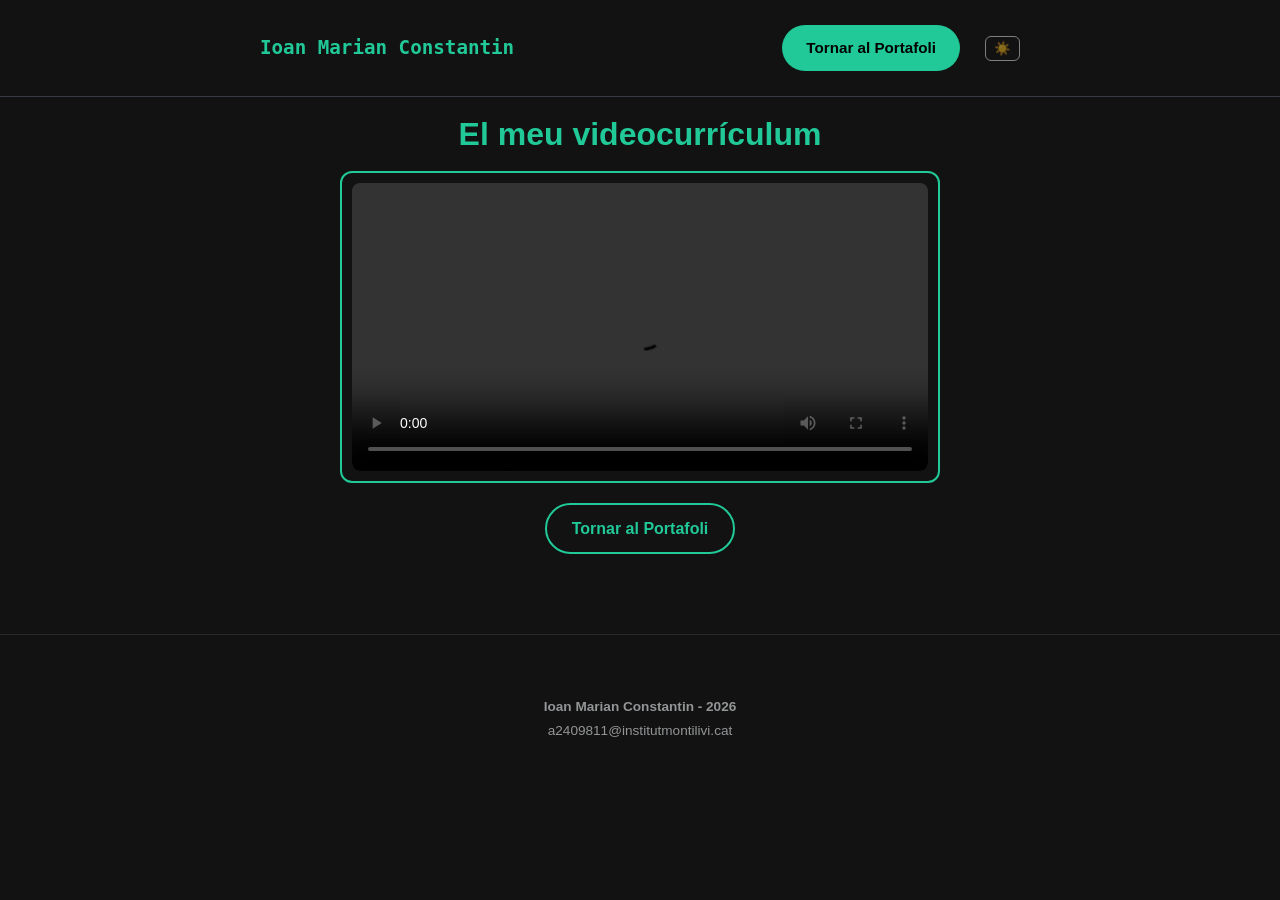
==== video.html @ 9d34d19d "Afegit el PDF del CV i configurada la descàrrega" ====
<!DOCTYPE html>
<html lang="ca" data-theme="dark">
<head>
    <meta charset="UTF-8">
    <meta name="viewport" content="width=device-width, initial-scale=1.0">
    <title>Videocurrículum | Ioan</title>
    <link rel="stylesheet" href="style.css">
    <style>
        .video-wrapper { 
            max-width: 600px; 
            margin: 0 auto; 
            padding: 0;
        }
        .btn-back-nav {
            background-color: var(--accent);
            color: #000;
            padding: 10px 24px;
            border-radius: 30px;
            text-decoration: none;
            font-weight: 600;
            font-size: 0.95rem;
            transition: all 0.3s ease;
            text-transform: none;
            display: inline-block;
            border: none;
        }
        .btn-back-nav:hover {
            opacity: 0.9;
            transform: translateY(-2px);
        }
        .nav-container { 
            display: flex; 
            justify-content: space-between; 
            align-items: center; 
        }
        ul { 
            list-style: none; 
            display: flex; 
            align-items: center; 
            gap: 15px; 
            margin: 0; 
            padding: 0; 
        }
        .card.bloc-destacat::before {
            display: none;
        }
    </style>
</head>
<body>
    <header>
        <div class="container nav-container">
            <div class="logo">Ioan Marian Constantin</div>
            <nav>
                <ul>
                    <li><a href="index.html" class="btn-back-nav">Tornar al Portafoli</a></li>
                    <li><button id="theme-btn" class="mode-toggle">🌓</button></li>
                </ul>
            </nav>
        </div>
    </header>

    <main class="container" style="text-align: center; padding: 10px 20px 40px 20px;">
        <h1 style="color: var(--accent); margin-bottom: 10px; text-transform: none;">El meu videocurrículum</h1>
        
        <div class="video-wrapper">
            <div class="card bloc-destacat" style="padding: 10px; border: 2px solid var(--accent); border-radius: 12px; margin-bottom: 0;">
                <video width="100%" controls style="border-radius: 8px; display: block;">
                    <source src="https://github.com/Ioan-Cons/ioan-cons.github.io/releases/download/v1.0/vIDEOcurriculum.mp4" type="video/mp4">
                    El teu navegador no suporta vídeos.
                </video>
            </div>
        </div>

        <div style="margin-top: 20px;">
            <a href="index.html" class="btn-secondary" style="display: inline-block; padding: 10px 25px; border-radius: 30px; text-decoration: none; text-transform: none;">
                Tornar al Portafoli
            </a>
        </div>
    </main>

    <footer>
        <div class="container">
            <p><strong>Ioan Marian Constantin - 2026</strong></p>
            <p>a2409811@institutmontilivi.cat</p>
        </div>
    </footer>

    <script>
        const btn = document.getElementById('theme-btn');
        const html = document.documentElement;
        const savedTheme = localStorage.getItem('theme') || 'dark';
        html.setAttribute('data-theme', savedTheme);
        btn.innerHTML = savedTheme === 'dark' ? '☀️' : '🌙';

        btn.addEventListener('click', () => {
            const currentTheme = html.getAttribute('data-theme');
            const newTheme = currentTheme === 'dark' ? 'light' : 'dark';
            html.setAttribute('data-theme', newTheme);
            localStorage.setItem('theme', newTheme);
            btn.innerHTML = newTheme === 'dark' ? '☀️' : '🌙';
        });
    </script>
</body>
</html>
---- style.css ----
:root[data-theme="light"] {
    --bg: #ffffff;
    --card: #f8f9fa;
    --text: #212529;
    --accent: #fd7e14;
    --border: #dee2e6;
}
:root[data-theme="dark"] {
    --bg: #121212;
    --card: #121212;  /* ABANS era #1e1e1e, ara és igual al fons (negre) */
    --text: #e9ecef;
    --accent: #20c997;
    --border: #343a40;
}

/* BASE */
* { 
    margin: 0; 
    padding: 0; 
    box-sizing: border-box; 
    transition: 0.2s ease; 
}

body { 
    font-family: 'Inter', sans-serif; 
    background-color: var(--bg); color: var(--text); line-height: 1.7; 
}

.container { 
    max-width: 800px; 
    margin: 0 auto; 
    padding: 0 20px; 
}

/* HEADER */
header { 
    padding: 25px 0; 
    background: var(--bg); 
    border-bottom: 1px solid var(--border); 
    position: sticky; 
    top: 0; z-index: 100; 
}

.nav-container { 
    display: flex; 
    justify-content: space-between; 
    align-items: center; 
}

.logo { 
    font-weight: 800; 
    font-size: 1.2rem; 
    color: var(--accent); 
    font-family: monospace; 
}

nav ul { 
    display: flex; 
    list-style: none; 
    gap: 25px; 
    align-items: center; 
}

nav a { 
    text-decoration: none; 
    color: var(--text); 
    font-weight: 600; 
    font-size: 0.8rem; 
    text-transform: uppercase; 
}

.mode-toggle { 
    background: none; 
    border: 1px solid var(--text); 
    color: var(--text); cursor: pointer; 
    padding: 4px 8px; border-radius: 
    6px; opacity: 0.5; 
}

#hero {
    padding: 30px 0 30px 0;
    display: flex;
    flex-direction: column;
    align-items: center; /* Centra tot el contingut del hero verticalment */
    text-align: center;  /* Centra el títol i el paràgraf */
}
#hero h1 { font-size: 3rem; font-weight: 800; }
#hero h1 span { color: var(--accent); }
#hero p { 
    font-size: 1.1rem; 
    opacity: 0.7; 
    margin: 0 auto 30px auto; /* Centra el bloc del paràgraf i dóna espai inferior */
    max-width: 700px;         /* Limita l'amplada perquè la lectura sigui més còmoda */
}

.card { 
    background: var(--card); /* Aquí agafa el gris #1e1e1e */
    padding: 30px; 
    border-radius: 8px; 
    margin-bottom: 25px; 
    border: 1px solid var(--border); 
    position: relative; 
    overflow: hidden; /* Perquè la línia verda no surti del radi */
}

.bloc-destacat::before { 
    content: ""; 
    position: absolute; 
    top: 0; left: 0; 
    width: 100%; height: 
    4px; background: var(--accent); 
    border-radius: 8px 8px 0 0; 
}


.header-bloc { 
    display: flex; 
    justify-content: space-between; 
    align-items: center; 
    margin-bottom: 15px; 
    flex-wrap: wrap; gap: 10px; 
}

h2 { 
    font-size: 1.1rem; 
    text-transform: uppercase; 
    letter-spacing: 2px; 
    color: var(--accent); margin-bottom: 0; 
}


.contact-minibar { 
    display: 
    flex; gap: 15px; 
}

.contact-minibar a { 
    text-decoration: none; 
    color: var(--text); 
    font-size: 0.75rem; 
    font-weight: 600; 
    opacity: 0.6; 
    border: 1px solid var(--border); 
    padding: 4px 10px; 
    border-radius: 4px; 
}

.contact-minibar a:hover { 
    opacity: 1; 
    border-color: var(--accent); 
    color: var(--accent); 
}

.contact-minibar-small { 
    margin-top: 15px; 
}

.contact-minibar-small a { 
    text-decoration: none; 
    color: var(--accent); 
    font-size: 0.8rem; 
    font-weight: 700; 
}

/* EXPERIÈNCIA */
.tag { 
    display: inline-block; 
    background: var(--accent); 
    color: var(--bg); 
    font-size: 0.7rem; 
    font-weight: 800; 
    padding: 2px 10px; 
    border-radius: 4px; 
    margin-bottom: 10px; 
    text-transform: uppercase; 
}

/* PROJECTES */
.section-title { 
    margin: 60px 0 30px 0; 
    font-size: 1.8rem;       /* Més gran per marcar bé l'inici de secció */
    font-weight: 800;
    color: var(--accent);    /* El color verd/taronja destaca molt més */
    text-align: center; 
    text-transform: uppercase;
    letter-spacing: 1px;     /* Reduïm l'espaiat perquè es llegeixi millor */
}

.card h3 {
    font-size: 1.4rem;
    margin-bottom: 15px;
    color: var(--accent);
}

.project-main {
    grid-column: 1 / -1; /* Si vols que el primer projecte ocupi tota la fila */
    background: var(--card); /* Força el mateix gris que la resta */
}

.project-grid { 
    display: grid; 
    grid-template-columns: 1fr 1fr; 
    gap: 20px;
}

.separator {
    border: 0;
    border-top: 1px solid var(--border);
    margin: 20px 0;
    opacity: 0.5;
}

.tag-outline {
    display: inline-block;
    border: 1px solid var(--accent);
    color: var(--accent);
    font-size: 0.7rem;
    font-weight: 800;
    padding: 2px 10px;
    border-radius: 4px;
    margin-bottom: 10px;
    text-transform: uppercase;
}

.exp-item h3 {
    font-size: 1.1rem;
    margin-bottom: 5px;
}

.exp-item p {
    font-size: 0.95rem;
    opacity: 0.8;
}

.exp-list-detall {
    margin-left: 20px;
    margin-top: 10px;
    list-style-type: square;
    font-size: 0.9rem;
    opacity: 0.85;
}

.exp-list-detall li {
    margin-bottom: 5px;
}

.exp-list-detall strong {
    color: var(--accent);
}

.tech-tags {
    margin: 15px 0;
    display: flex;
    flex-wrap: wrap;
    gap: 8px;
}

.tag-tech {
    background: var(--bg-sec);
    color: var(--accent);
    border: 1px solid var(--accent);
    padding: 3px 12px;
    border-radius: 15px;
    font-size: 0.75rem;
    font-weight: 700;
    text-transform: uppercase;
}

.project-main {
    grid-column: 1 / -1;
    background: linear-gradient(to bottom right, var(--card), var(--bg-sec));
}

/* GRID DE CONTACTE */
.contact-grid {
    display: grid;
    grid-template-columns: repeat(auto-fit, minmax(250px, 1fr));
    gap: 20px;
    margin-bottom: 50px;
}

.contact-card {
    text-align: center;
    text-decoration: none;
    color: inherit;
    display: flex;
    flex-direction: column;
    align-items: center;
    justify-content: center;
    padding: 40px 20px;
}

.contact-card:hover {
    transform: translateY(-5px);
    border-color: var(--accent);
}

.contact-icon {
    font-size: 2.5rem;
    margin-bottom: 15px;
}

.contact-card h3 {
    font-size: 1.1rem;
    margin-bottom: 5px;
    color: var(--accent);
}

.contact-card p {
    font-size: 0.9rem;
    opacity: 0.7;
    margin-bottom: 15px;
}

.contact-action {
    font-size: 0.8rem;
    font-weight: 800;
    text-transform: uppercase;
    color: var(--accent);
    letter-spacing: 1px;
}

footer { text-align: center; padding: 60px 0; opacity: 0.6; font-size: 0.85rem; border-top: 1px solid var(--border); margin-top: 40px; }

@media (max-width: 600px) {
    .header-bloc { flex-direction: column; align-items: flex-start; }
    .project-grid { grid-template-columns: 1fr; }
}

.header-bloc {
    display: flex;
    justify-content: space-between; /* Això separa el títol dels botons */
    align-items: center;
    margin-bottom: 15px;
}

.header-actions {
    display: flex;
    gap: 10px; /* Espai entre el botó i la etiqueta */
    align-items: center;
}

/* Opcional: Perquè el botó de Veure Web no sembli un text simple */
.btn-veure-web {
    padding: 5px 12px;
    background: rgba(255, 255, 255, 0.1); /* Un fons suau */
    border: 1px solid #444;
    border-radius: 6px;
    text-decoration: none;
    color: white;
    font-size: 0.9em;
    transition: 0.3s;
}

.btn-veure-web:hover {
    background: rgba(255, 255, 255, 0.2);
    border-color: #00ff88; /* Color verd de la teva temàtica */
}

/* Layout del Hero */
.hero-flex {
    display: flex;
    align-items: center;
    justify-content: space-between;
    gap: 40px;
    padding: 60px 0;
}

.hero-text {
    flex: 1;
}

/* Foto tipus DNI */
.profile-pic {
    width: 220px;
    height: 220px;
    border-radius: 12px; /* Queda més modern que circular per a un portafoli de programador */
    border: 3px solid #00ff88;
    object-fit: cover;
    box-shadow: 0 10px 30px rgba(0, 0, 0, 0.5);
}

/* Contenedor de botons */
.hero-cta {
    margin-top: 35px;
    display: flex;
    gap: 20px;
    justify-content: center; /* Assegura que els botons estiguin al centre */
    width: 100%;
}

/* Botó Descarregar CV (Verd ple) */
.btn-primary {
    background: var(--accent);      /* Farà servir Taronja en Light i Verd en Dark */
    color: var(--bg);               /* El text serà del color del fons per contrastar */
    padding: 12px 24px;
    border-radius: 8px;
    font-weight: 800;
    text-decoration: none;
    transition: 0.3s ease;
    border: 2px solid var(--accent);
    display: inline-block;          /* Perquè el padding funcioni bé */
}

.btn-primary:hover {
    background: transparent;
    color: var(--accent);
}

/* Botó Videocurrículum (Només vora) */
.btn-secondary {
    background: transparent;
    color: var(--accent);           /* El text serà Taronja en Light i Verd en Dark */
    padding: 12px 24px;
    border-radius: 8px;
    font-weight: 800;
    text-decoration: none;
    border: 2px solid var(--accent);
    transition: 0.3s ease;
    display: inline-block;
}

.btn-secondary:hover {
    background: var(--accent);
    color: var(--bg);
    transform: translateY(-2px);
}

/* Contenidor de Vídeo */
.video-container {
    margin-top: 20px;
    border-radius: 15px;
    overflow: hidden;
    border: 1px solid #333;
}

/* Adaptació per a mòbils */
@media (max-width: 768px) {
    .hero-flex {
        flex-direction: column-reverse;
        text-align: center;
    }
    .hero-cta {
        justify-content: center;
    }
}
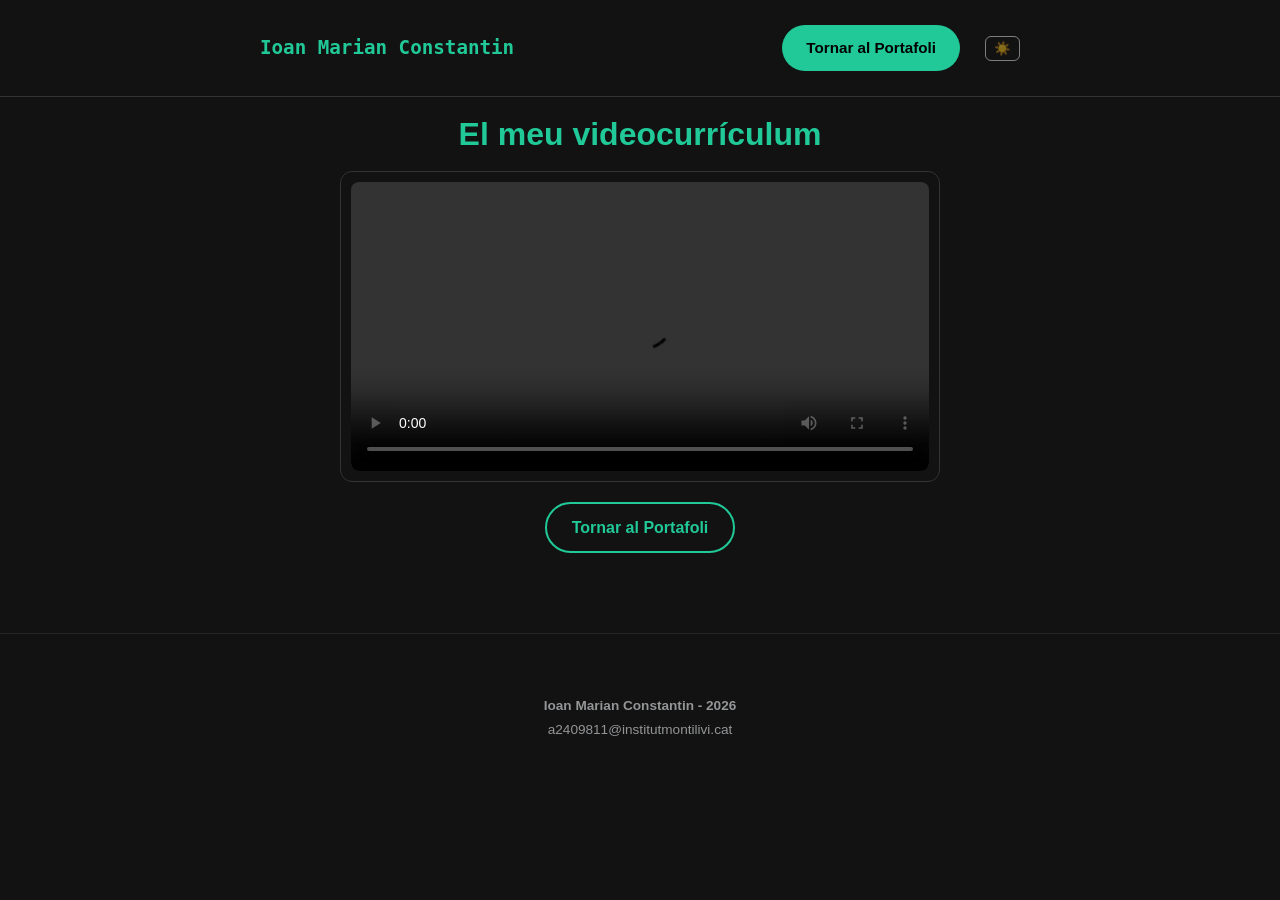
==== commit 7ef37e44: "Final flat design: no grey boxes" ====
--- a/video.html
+++ b/video.html
@@ -72,7 +72,7 @@
         </div>
 
         <div style="margin-top: 20px;">
-            <a href="index.html" class="btn-secondary" style="display: inline-block; padding: 10px 25px; border-radius: 30px; text-decoration: none; text-transform: none;">
+            <a href="index.html" class="btn-secondary btn-rounded">
                 Tornar al Portafoli
             </a>
         </div>
--- a/style.css
+++ b/style.css
@@ -3,14 +3,15 @@
     --card: #f8f9fa;
     --text: #212529;
     --accent: #fd7e14;
-    --border: #dee2e6;
-}
+    --border: #e0e0e0;
+}
+
 :root[data-theme="dark"] {
     --bg: #121212;
-    --card: #121212;  /* ABANS era #1e1e1e, ara és igual al fons (negre) */
+    --card: #121212;
     --text: #e9ecef;
     --accent: #20c997;
-    --border: #343a40;
+    --border: #333333;
 }
 
 /* BASE */
@@ -81,26 +82,26 @@
     padding: 30px 0 30px 0;
     display: flex;
     flex-direction: column;
-    align-items: center; /* Centra tot el contingut del hero verticalment */
-    text-align: center;  /* Centra el títol i el paràgraf */
+    align-items: center;
+    text-align: center;
 }
 #hero h1 { font-size: 3rem; font-weight: 800; }
 #hero h1 span { color: var(--accent); }
 #hero p { 
     font-size: 1.1rem; 
     opacity: 0.7; 
-    margin: 0 auto 30px auto; /* Centra el bloc del paràgraf i dóna espai inferior */
-    max-width: 700px;         /* Limita l'amplada perquè la lectura sigui més còmoda */
+    margin: 0 auto 30px auto;
+    max-width: 700px;
 }
 
 .card { 
-    background: var(--card); /* Aquí agafa el gris #1e1e1e */
+    background: var(--card);
     padding: 30px; 
     border-radius: 8px; 
     margin-bottom: 25px; 
     border: 1px solid var(--border); 
     position: relative; 
-    overflow: hidden; /* Perquè la línia verda no surti del radi */
+    overflow: hidden;
 }
 
 .bloc-destacat::before { 
@@ -178,12 +179,12 @@
 /* PROJECTES */
 .section-title { 
     margin: 60px 0 30px 0; 
-    font-size: 1.8rem;       /* Més gran per marcar bé l'inici de secció */
+    font-size: 1.8rem;
     font-weight: 800;
-    color: var(--accent);    /* El color verd/taronja destaca molt més */
+    color: var(--accent);
     text-align: center; 
     text-transform: uppercase;
-    letter-spacing: 1px;     /* Reduïm l'espaiat perquè es llegeixi millor */
+    letter-spacing: 1px;
 }
 
 .card h3 {
@@ -193,8 +194,8 @@
 }
 
 .project-main {
-    grid-column: 1 / -1; /* Si vols que el primer projecte ocupi tota la fila */
-    background: var(--card); /* Força el mateix gris que la resta */
+    grid-column: 1 / -1;
+    background: var(--card);
 }
 
 .project-grid { 
@@ -329,21 +330,21 @@
 
 .header-bloc {
     display: flex;
-    justify-content: space-between; /* Això separa el títol dels botons */
+    justify-content: space-between;
     align-items: center;
     margin-bottom: 15px;
 }
 
 .header-actions {
     display: flex;
-    gap: 10px; /* Espai entre el botó i la etiqueta */
+    gap: 10px;
     align-items: center;
 }
 
-/* Opcional: Perquè el botó de Veure Web no sembli un text simple */
+
 .btn-veure-web {
     padding: 5px 12px;
-    background: rgba(255, 255, 255, 0.1); /* Un fons suau */
+    background: rgba(255, 255, 255, 0.1); 
     border: 1px solid #444;
     border-radius: 6px;
     text-decoration: none;
@@ -354,7 +355,7 @@
 
 .btn-veure-web:hover {
     background: rgba(255, 255, 255, 0.2);
-    border-color: #00ff88; /* Color verd de la teva temàtica */
+    border-color: #00ff88;
 }
 
 /* Layout del Hero */
@@ -374,7 +375,7 @@
 .profile-pic {
     width: 220px;
     height: 220px;
-    border-radius: 12px; /* Queda més modern que circular per a un portafoli de programador */
+    border-radius: 12px;
     border: 3px solid #00ff88;
     object-fit: cover;
     box-shadow: 0 10px 30px rgba(0, 0, 0, 0.5);
@@ -385,32 +386,31 @@
     margin-top: 35px;
     display: flex;
     gap: 20px;
-    justify-content: center; /* Assegura que els botons estiguin al centre */
+    justify-content: center;
     width: 100%;
 }
 
 /* Botó Descarregar CV (Verd ple) */
 .btn-primary {
-    background: var(--accent);      /* Farà servir Taronja en Light i Verd en Dark */
-    color: var(--bg);               /* El text serà del color del fons per contrastar */
+    background: var(--accent);
+    color: var(--bg);
     padding: 12px 24px;
     border-radius: 8px;
     font-weight: 800;
     text-decoration: none;
     transition: 0.3s ease;
     border: 2px solid var(--accent);
-    display: inline-block;          /* Perquè el padding funcioni bé */
+    display: inline-block;
 }
 
 .btn-primary:hover {
-    background: transparent;
-    color: var(--accent);
-}
-
-/* Botó Videocurrículum (Només vora) */
+    transform: translateY(-2px);
+    background-color: var(--accent);
+}
+
 .btn-secondary {
     background: transparent;
-    color: var(--accent);           /* El text serà Taronja en Light i Verd en Dark */
+    color: var(--accent);
     padding: 12px 24px;
     border-radius: 8px;
     font-weight: 800;
@@ -443,4 +443,56 @@
     .hero-cta {
         justify-content: center;
     }
+}
+
+.card, .bloc-destacat, .project-main, .contact-card {
+    background-color: var(--card) !important; /* Negre total */
+    background-image: none !important;    /* Fora gradients */
+    border: 1px solid var(--border) !important; /* Vora fina gris */
+}
+
+/* 2. ARREGLAR ELS BOTONS DEL HERO (que ara es veuen liles i petits) */
+.hero-cta {
+    display: flex;
+    gap: 15px;
+    margin-top: 25px;
+}
+
+.btn-primary, .btn-secondary {
+    text-decoration: none !important;
+    padding: 10px 20px;
+    border-radius: 6px;
+    font-weight: 700;
+    display: inline-block;
+}
+
+.btn-primary {
+    background-color: #20c997 !important; /* Verd */
+    color: #121212 !important;            /* Text negre */
+}
+
+.btn-primary:hover {
+    opacity: 0.9;
+    transform: translateY(-2px);
+    box-shadow: 0 4px 12px rgba(0, 0, 0, 0.15);
+}
+
+.btn-secondary {
+    background-color: transparent !important;
+    color: var(--accent) !important; /* Ara canviarà a taronja en clar i verd en fosc */
+    border: 2px solid var(--accent) !important;
+    transition: 0.3s ease;
+}
+
+.btn-secondary:hover {
+    background-color: var(--accent) !important;
+    color: var(--bg) !important; /* El text es torna del color del fons (blanc o negre) */
+    transform: translateY(-2px);
+}
+
+.btn-rounded {
+    padding: 10px 25px;
+    border-radius: 30px !important;
+    text-decoration: none;
+    display: inline-block;
 }
